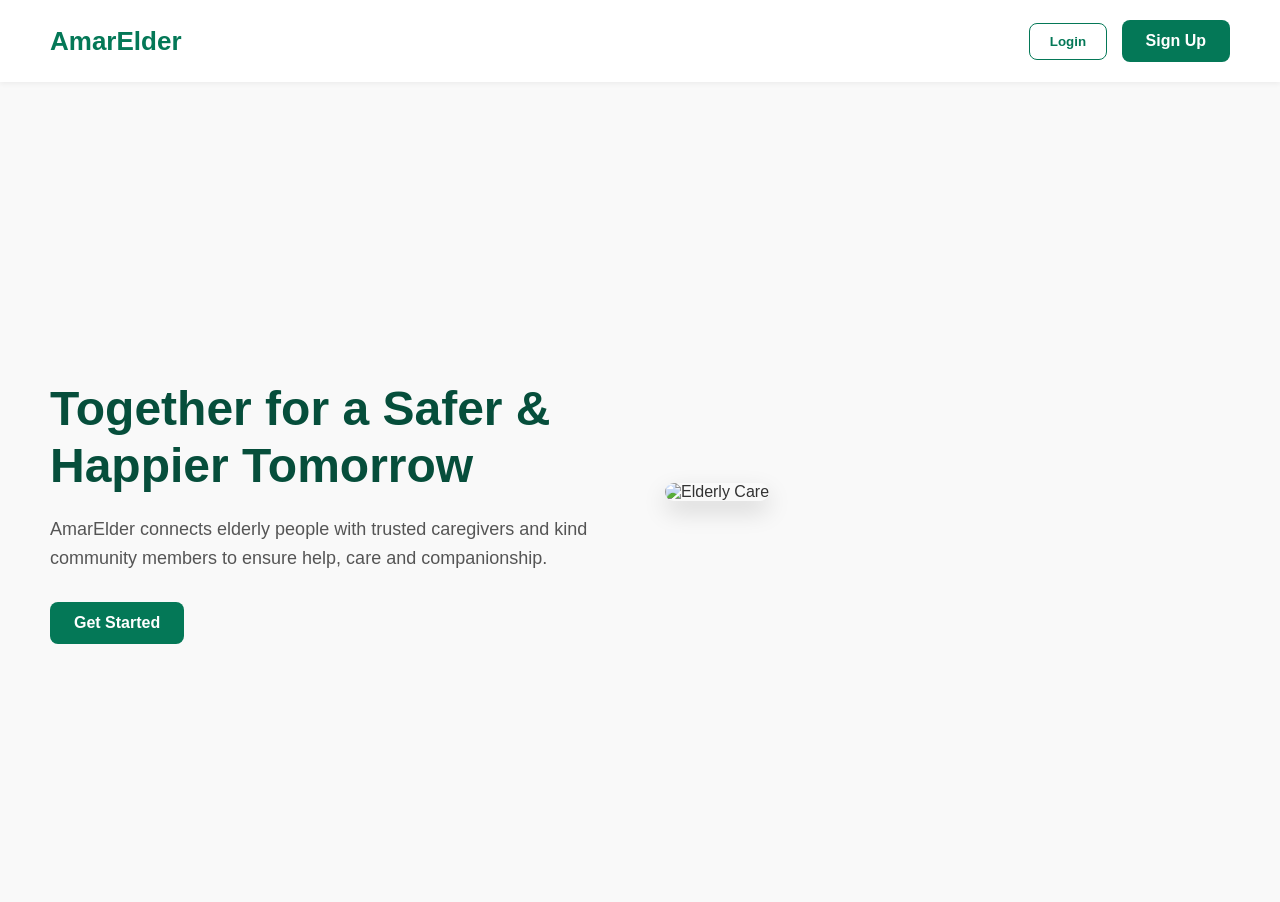
==== dashboard.html @ 89efa181 "Add files via upload" ====
<!DOCTYPE html>
<html lang="en">

<head>
    <meta charset="UTF-8">
    <meta name="viewport" content="width=device-width, initial-scale=1.0">
    <title>AmarElder Dashboard</title>
    <link rel="stylesheet" href="dashboard.css">
</head>

<body>

    <nav class="navbar">
        <h1 class="logo" onclick="showHome()">AmarElder</h1>
        <div class="nav-right">
            <span id="userName"></span>
            <button class="logout-btn" onclick="logout()">Logout</button>
        </div>
    </nav>

    <div class="layout">
        <aside class="sidebar">
            <h3>Dashboard Menu</h3>
            <button onclick="showSection('overview')">Dashboard Overview</button>
            <button onclick="showSection('profile')">My Profile</button>
            <button onclick="showSection('categories')">Help Categories</button>
            <button onclick="showSection('create')">Request Help</button>
            <button onclick="showSection('requests')">Help Requests</button>
            <button onclick="showSection('notifications')">Notifications</button>
            <button onclick="showSection('history')">History & Rating</button>
            <button onclick="showSection('reports')">Report an Issue</button>
        </aside>

        <main class="content">
            <section id="overview" class="section">
                <h2 id="welcome">Welcome to AmarElder!</h2>
                <p>Care, support and companionship for a safer and happier tomorrow.</p>

                <div class="stats">
                    <div class="stat-card">
                        <h3>Total Requests</h3>
                        <p id="totalRequests">0</p>
                    </div>
                    <div class="stat-card">
                        <h3>Pending Requests</h3>
                        <p id="pendingRequests">0</p>
                    </div>
                    <div class="stat-card">
                        <h3>Completed Requests</h3>
                        <p id="completedRequests">0</p>
                    </div>
                </div>

                <h3>Recent Help Requests</h3>
                <div id="recentRequests"></div>
            </section>

            <section id="profile" class="section hidden">
                <h2>My Profile</h2>
                <form id="profileForm">
                    <label>Full Name</label>
                    <input id="profileName" required>

                    <label>Email</label>
                    <input id="profileEmail" type="email" readonly>

                    <label>Phone Number</label>
                    <input id="profilePhone" type="tel" placeholder="Enter phone number">

                    <label>Address</label>
                    <textarea id="profileAddress" placeholder="Enter your address"></textarea>

                    <button type="submit" class="primary-btn">Save Profile</button>
                </form>
                <p id="profileMessage"></p>
            </section>

            <section id="categories" class="section hidden">
                <h2>Help Categories</h2>
                <div class="category-grid">
                    <div class="category-card">💊<h3>Medicine Help</h3>
                        <p>Help with collecting medicines.</p>
                    </div>
                    <div class="category-card">🛒<h3>Shopping</h3>
                        <p>Help with groceries and daily needs.</p>
                    </div>
                    <div class="category-card">🏥<h3>Hospital Support</h3>
                        <p>Help with hospital visits.</p>
                    </div>
                    <div class="category-card">📄<h3>Document Help</h3>
                        <p>Help with necessary documents.</p>
                    </div>
                    <div class="category-card">🤝<h3>Companionship</h3>
                        <p>Friendly visits and conversations.</p>
                    </div>
                    <div class="category-card">🏠<h3>Daily Assistance</h3>
                        <p>Support with everyday tasks.</p>
                    </div>
                </div>
            </section>

            <section id="create" class="section hidden">
                <h2>Request Help</h2>
                <form id="requestForm">
                    <label>Help Category</label>
                    <select id="requestCategory" required>
                        <option value="">Choose a category</option>
                        <option>Medicine Help</option>
                        <option>Shopping</option>
                        <option>Hospital Support</option>
                        <option>Document Help</option>
                        <option>Companionship</option>
                        <option>Daily Assistance</option>
                    </select>

                    <label>Describe Your Request</label>
                    <textarea id="requestDescription" required placeholder="Explain what help you need"></textarea>

                    <label>Location</label>
                    <input id="requestLocation" required placeholder="Enter your location">

                    <label>Priority</label>
                    <select id="requestPriority">
                        <option>Normal</option>
                        <option>Urgent</option>
                    </select>

                    <button type="submit" class="primary-btn">Submit Request</button>
                </form>
            </section>

            <section id="requests" class="section hidden">
                <h2>Help Requests</h2>
                <div id="requestList"></div>
            </section>

            <section id="notifications" class="section hidden">
                <h2>Notifications</h2>
                <div id="notificationList"></div>
            </section>

            <section id="history" class="section hidden">
                <h2>History & Rating</h2>
                <div id="historyList"></div>
            </section>

            <section id="reports" class="section hidden">
                <h2>Report an Issue</h2>
                <form id="reportForm">
                    <label>Issue Type</label>
                    <select id="reportType" required>
                        <option value="">Choose an issue</option>
                        <option>Safety Concern</option>
                        <option>Incorrect Information</option>
                        <option>Inappropriate Behaviour</option>
                        <option>Technical Problem</option>
                        <option>Other</option>
                    </select>

                    <label>Details</label>
                    <textarea id="reportDetails" required placeholder="Describe the issue"></textarea>

                    <button type="submit" class="primary-btn">Submit Report</button>
                </form>
                <h3>My Reports</h3>
                <div id="reportList"></div>
            </section>
        </main>
    </div>

    <script src="dashboard.js"></script>
</body>

</html>
---- dashboard.css ----
* {
    margin: 0;
    padding: 0;
    box-sizing: border-box;
}

body {
    font-family: Arial, sans-serif;
    background: #f9f9f9;
    color: #333;
}

.navbar {
    min-height: 75px;
    background: white;
    padding: 15px 35px;
    display: flex;
    align-items: center;
    justify-content: space-between;
    box-shadow: 0 2px 8px #00000012;
}

.logo {
    color: #047857;
    cursor: pointer;
    font-size: 27px;
}

.nav-right {
    display: flex;
    align-items: center;
    gap: 15px;
}

#userName {
    color: #047857;
    font-weight: bold;
}

.logout-btn {
    background: #dc2626;
    color: white;
    border: none;
    padding: 10px 16px;
    border-radius: 6px;
    cursor: pointer;
}

.layout {
    display: flex;
    min-height: calc(100vh - 75px);
}

.sidebar {
    width: 245px;
    background: #064e3b;
    padding: 25px 15px;
    flex-shrink: 0;
}

.sidebar h3 {
    color: white;
    margin-bottom: 20px;
    padding-left: 8px;
}

.sidebar button {
    display: block;
    width: 100%;
    text-align: left;
    background: transparent;
    color: white;
    border: none;
    padding: 13px 10px;
    margin-bottom: 5px;
    border-radius: 6px;
    cursor: pointer;
    font-size: 14px;
}

.sidebar button:hover {
    background: #047857;
}

.content {
    flex: 1;
    padding: 30px;
    min-width: 0;
}

.section h2 {
    color: #064e3b;
    margin-bottom: 18px;
}

.section>p {
    margin-bottom: 22px;
    line-height: 1.6;
}

.hidden {
    display: none !important;
}

.stats {
    display: grid;
    grid-template-columns: repeat(3, minmax(0, 1fr));
    gap: 18px;
    margin: 25px 0 30px;
}

.stat-card,
.category-card,
.item-card {
    background: white;
    padding: 22px;
    border-radius: 10px;
    box-shadow: 0 2px 10px #0000000d;
    border: 1px solid #e5e7eb;
}

.stat-card h3 {
    font-size: 15px;
    color: #555;
    margin-bottom: 15px;
}

.stat-card p {
    font-size: 30px;
    font-weight: bold;
    color: #047857;
}

.category-grid {
    display: grid;
    grid-template-columns: repeat(3, minmax(0, 1fr));
    gap: 18px;
    margin-top: 20px;
}

.category-card {
    font-size: 28px;
}

.category-card h3 {
    font-size: 17px;
    margin: 12px 0;
    color: #047857;
}

.category-card p {
    font-size: 14px;
    line-height: 1.5;
}

form {
    max-width: 650px;
    background: white;
    padding: 25px;
    border-radius: 10px;
    box-shadow: 0 2px 10px #0000000d;
}

label {
    display: block;
    font-weight: bold;
    margin: 15px 0 8px;
}

input,
select,
textarea {
    display: block;
    width: 100%;
    padding: 12px;
    border: 1px solid #d1d5db;
    border-radius: 6px;
    font: inherit;
    background: white;
}

textarea {
    min-height: 100px;
    resize: vertical;
}

input:focus,
select:focus,
textarea:focus {
    outline: 2px solid #a7f3d0;
    border-color: #047857;
}

.primary-btn,
.action-btn {
    background: #047857;
    color: white;
    border: none;
    padding: 11px 16px;
    border-radius: 6px;
    cursor: pointer;
    margin-top: 18px;
}

.primary-btn:hover,
.action-btn:hover {
    background: #065f46;
}

.item-card {
    margin: 15px 0;
    line-height: 1.7;
    overflow-wrap: anywhere;
}

.item-card h3 {
    color: #047857;
    margin-bottom: 8px;
}

.item-card button {
    margin-right: 8px;
}

.status {
    display: inline-block;
    padding: 3px 8px;
    border-radius: 5px;
    background: #d1fae5;
    color: #065f46;
    font-size: 13px;
}

.danger-btn {
    background: #dc2626;
}

.rating-select {
    width: auto;
    display: inline-block;
}

@media (max-width: 900px) {
    .layout {
        flex-direction: column;
    }

    .sidebar {
        width: 100%;
    }

    .sidebar button {
        display: inline-block;
        width: auto;
        margin: 3px;
    }

    .stats,
    .category-grid {
        grid-template-columns: repeat(2, minmax(0, 1fr));
    }
}

@media (max-width: 550px) {
    .navbar {
        padding: 15px;
        gap: 10px;
        flex-wrap: wrap;
    }

    .content {
        padding: 18px;
    }

    .stats,
    .category-grid {
        grid-template-columns: 1fr;
    }
}
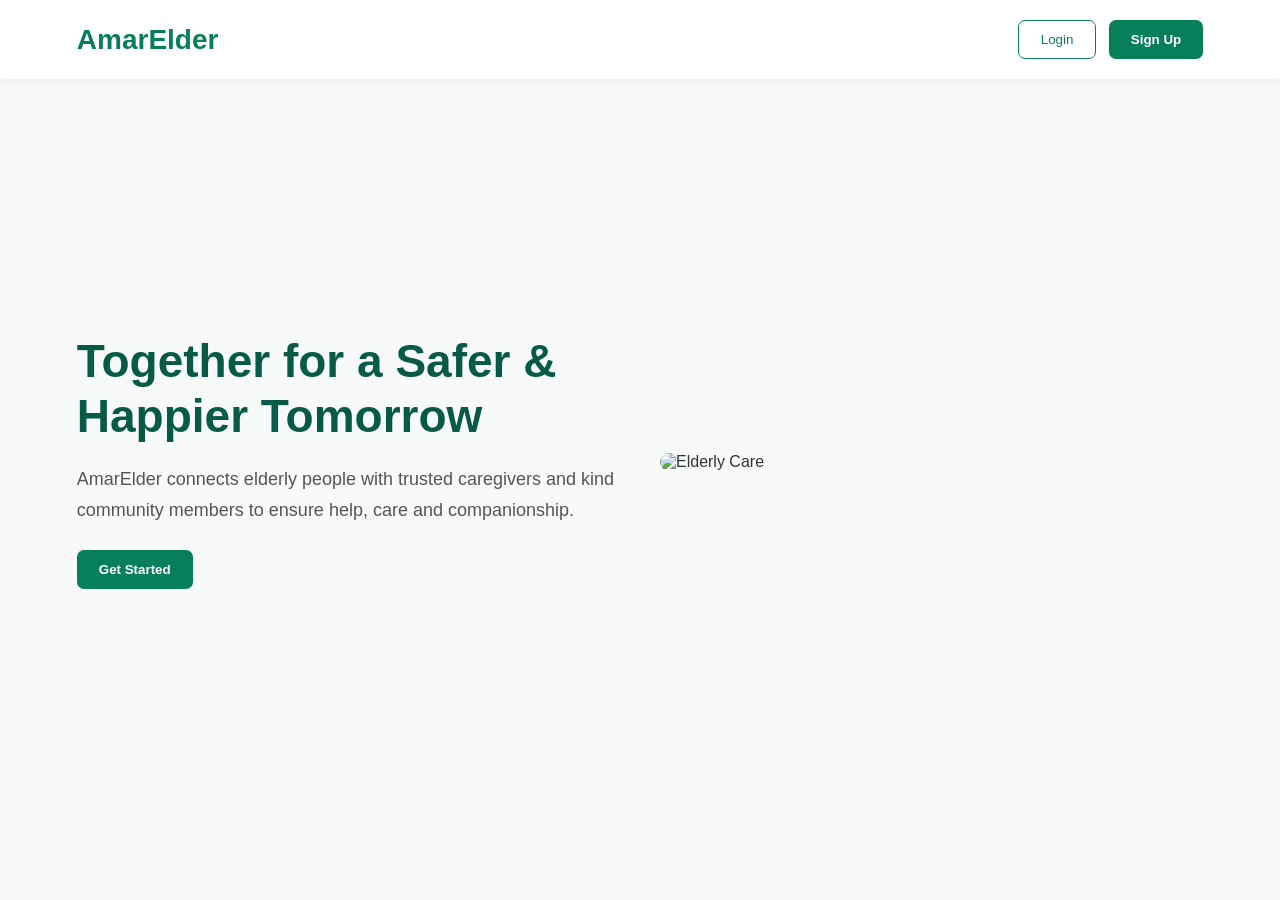
==== commit 175abf10: "Create AmerElder helper dashboard with feature" ====
--- a/dashboard.html
+++ b/dashboard.html
@@ -1,174 +1,125 @@
-<!DOCTYPE html>
-<html lang="en">
-
-<head>
-    <meta charset="UTF-8">
-    <meta name="viewport" content="width=device-width, initial-scale=1.0">
-    <title>AmarElder Dashboard</title>
-    <link rel="stylesheet" href="dashboard.css">
-</head>
-
-<body>
-
-    <nav class="navbar">
-        <h1 class="logo" onclick="showHome()">AmarElder</h1>
-        <div class="nav-right">
-            <span id="userName"></span>
-            <button class="logout-btn" onclick="logout()">Logout</button>
-        </div>
-    </nav>
-
-    <div class="layout">
-        <aside class="sidebar">
-            <h3>Dashboard Menu</h3>
-            <button onclick="showSection('overview')">Dashboard Overview</button>
-            <button onclick="showSection('profile')">My Profile</button>
-            <button onclick="showSection('categories')">Help Categories</button>
-            <button onclick="showSection('create')">Request Help</button>
-            <button onclick="showSection('requests')">Help Requests</button>
-            <button onclick="showSection('notifications')">Notifications</button>
-            <button onclick="showSection('history')">History & Rating</button>
-            <button onclick="showSection('reports')">Report an Issue</button>
-        </aside>
-
-        <main class="content">
-            <section id="overview" class="section">
-                <h2 id="welcome">Welcome to AmarElder!</h2>
-                <p>Care, support and companionship for a safer and happier tomorrow.</p>
-
-                <div class="stats">
-                    <div class="stat-card">
-                        <h3>Total Requests</h3>
-                        <p id="totalRequests">0</p>
-                    </div>
-                    <div class="stat-card">
-                        <h3>Pending Requests</h3>
-                        <p id="pendingRequests">0</p>
-                    </div>
-                    <div class="stat-card">
-                        <h3>Completed Requests</h3>
-                        <p id="completedRequests">0</p>
-                    </div>
-                </div>
-
-                <h3>Recent Help Requests</h3>
-                <div id="recentRequests"></div>
-            </section>
-
-            <section id="profile" class="section hidden">
-                <h2>My Profile</h2>
-                <form id="profileForm">
-                    <label>Full Name</label>
-                    <input id="profileName" required>
-
-                    <label>Email</label>
-                    <input id="profileEmail" type="email" readonly>
-
-                    <label>Phone Number</label>
-                    <input id="profilePhone" type="tel" placeholder="Enter phone number">
-
-                    <label>Address</label>
-                    <textarea id="profileAddress" placeholder="Enter your address"></textarea>
-
-                    <button type="submit" class="primary-btn">Save Profile</button>
-                </form>
-                <p id="profileMessage"></p>
-            </section>
-
-            <section id="categories" class="section hidden">
-                <h2>Help Categories</h2>
-                <div class="category-grid">
-                    <div class="category-card">💊<h3>Medicine Help</h3>
-                        <p>Help with collecting medicines.</p>
-                    </div>
-                    <div class="category-card">🛒<h3>Shopping</h3>
-                        <p>Help with groceries and daily needs.</p>
-                    </div>
-                    <div class="category-card">🏥<h3>Hospital Support</h3>
-                        <p>Help with hospital visits.</p>
-                    </div>
-                    <div class="category-card">📄<h3>Document Help</h3>
-                        <p>Help with necessary documents.</p>
-                    </div>
-                    <div class="category-card">🤝<h3>Companionship</h3>
-                        <p>Friendly visits and conversations.</p>
-                    </div>
-                    <div class="category-card">🏠<h3>Daily Assistance</h3>
-                        <p>Support with everyday tasks.</p>
-                    </div>
-                </div>
-            </section>
-
-            <section id="create" class="section hidden">
-                <h2>Request Help</h2>
-                <form id="requestForm">
-                    <label>Help Category</label>
-                    <select id="requestCategory" required>
-                        <option value="">Choose a category</option>
-                        <option>Medicine Help</option>
-                        <option>Shopping</option>
-                        <option>Hospital Support</option>
-                        <option>Document Help</option>
-                        <option>Companionship</option>
-                        <option>Daily Assistance</option>
-                    </select>
-
-                    <label>Describe Your Request</label>
-                    <textarea id="requestDescription" required placeholder="Explain what help you need"></textarea>
-
-                    <label>Location</label>
-                    <input id="requestLocation" required placeholder="Enter your location">
-
-                    <label>Priority</label>
-                    <select id="requestPriority">
-                        <option>Normal</option>
-                        <option>Urgent</option>
-                    </select>
-
-                    <button type="submit" class="primary-btn">Submit Request</button>
-                </form>
-            </section>
-
-            <section id="requests" class="section hidden">
-                <h2>Help Requests</h2>
-                <div id="requestList"></div>
-            </section>
-
-            <section id="notifications" class="section hidden">
-                <h2>Notifications</h2>
-                <div id="notificationList"></div>
-            </section>
-
-            <section id="history" class="section hidden">
-                <h2>History & Rating</h2>
-                <div id="historyList"></div>
-            </section>
-
-            <section id="reports" class="section hidden">
-                <h2>Report an Issue</h2>
-                <form id="reportForm">
-                    <label>Issue Type</label>
-                    <select id="reportType" required>
-                        <option value="">Choose an issue</option>
-                        <option>Safety Concern</option>
-                        <option>Incorrect Information</option>
-                        <option>Inappropriate Behaviour</option>
-                        <option>Technical Problem</option>
-                        <option>Other</option>
-                    </select>
-
-                    <label>Details</label>
-                    <textarea id="reportDetails" required placeholder="Describe the issue"></textarea>
-
-                    <button type="submit" class="primary-btn">Submit Report</button>
-                </form>
-                <h3>My Reports</h3>
-                <div id="reportList"></div>
-            </section>
-        </main>
-    </div>
-
-    <script src="dashboard.js"></script>
-</body>
-
-</html>+<!DOCTYPE html>
+<html lang="en">
+
+<head>
+    <meta charset="UTF-8">
+    <meta name="viewport" content="width=device-width, initial-scale=1.0">
+    <title>Helper Dashboard - AmarElder</title>
+    <link rel="stylesheet" href="../dashboard.css">
+</head>
+
+<body>
+
+    <div class="dashboard-layout">
+
+        <aside class="sidebar">
+            <h2 class="brand">AmarElder</h2>
+
+            <nav>
+                <a href="#" class="active" onclick="showSection('overview',this);return false;">Overview</a>
+                <a href="#" onclick="showSection('available',this);return false;">Available Requests</a>
+                <a href="#" onclick="showSection('my-tasks',this);return false;">My Requests</a>
+                <a href="#" onclick="showSection('notifications',this);return false;">Notifications</a>
+                <a href="#" onclick="showSection('profile',this);return false;">My Profile</a>
+            </nav>
+
+            <button class="btn-danger" onclick="logout()">Logout</button>
+        </aside>
+
+        <main class="main-content">
+
+            <header class="topbar">
+                <h2>Helper Dashboard</h2>
+                <p>Welcome, <span id="user-name"></span></p>
+            </header>
+
+            <section id="overview" class="section active">
+                <div class="welcome">
+                    <h2>Hello, <span id="welcome-name"></span>!</h2>
+                    <p>Thank you for helping others.</p>
+                </div>
+
+                <div class="stats-grid">
+                    <div class="stat-card">
+                        <h3 id="available-count">0</h3>
+                        <p>Available Requests</p>
+                    </div>
+                    <div class="stat-card">
+                        <h3 id="accepted-count">0</h3>
+                        <p>Accepted Requests</p>
+                    </div>
+                    <div class="stat-card">
+                        <h3 id="completed-count">0</h3>
+                        <p>Completed Requests</p>
+                    </div>
+                </div>
+
+                <div class="panel">
+                    <h3>My Recent Tasks</h3>
+                    <div id="recent-tasks"></div>
+                </div>
+            </section>
+
+            <section id="available" class="section">
+                <div class="panel">
+                    <h2>Available Help Requests</h2>
+                    <div id="available-list"></div>
+                </div>
+            </section>
+
+            <section id="my-tasks" class="section">
+                <div class="panel">
+                    <h2>My Accepted Requests</h2>
+                    <div id="my-task-list"></div>
+                </div>
+            </section>
+
+            <section id="notifications" class="section">
+                <div class="panel">
+                    <h2>Notifications</h2>
+                    <div id="notification-list"></div>
+                </div>
+            </section>
+
+            <section id="profile" class="section">
+                <div class="panel">
+                    <h2>My Profile</h2>
+
+                    <form id="profile-form">
+                        <div class="form-group">
+                            <label>Name</label>
+                            <input type="text" id="profile-name" required>
+                        </div>
+
+                        <div class="form-group">
+                            <label>Email</label>
+                            <input type="email" id="profile-email" readonly>
+                        </div>
+
+                        <div class="form-group">
+                            <label>Phone</label>
+                            <input type="text" id="profile-phone">
+                        </div>
+
+                        <div class="form-group">
+                            <label>Address</label>
+                            <input type="text" id="profile-address">
+                        </div>
+
+                        <div class="form-group">
+                            <label>Skills</label>
+                            <input type="text" id="profile-skills">
+                        </div>
+
+                        <button type="submit" class="btn">Update Profile</button>
+                    </form>
+                </div>
+            </section>
+
+        </main>
+    </div>
+
+    <script src="dashboard.js"></script>
+</body>
+
+</html>
--- a/dashboard.css
+++ b/dashboard.css
@@ -1,279 +1,257 @@
+@import url("../style.css");
+
 * {
     margin: 0;
     padding: 0;
     box-sizing: border-box;
 }
 
-body {
+html {
+    scroll-behavior: smooth;
+}
+
+.dashboard-body {
+    background: #f4f8f6;
     font-family: Arial, sans-serif;
-    background: #f9f9f9;
     color: #333;
 }
 
-.navbar {
-    min-height: 75px;
-    background: white;
-    padding: 15px 35px;
-    display: flex;
-    align-items: center;
-    justify-content: space-between;
-    box-shadow: 0 2px 8px #00000012;
+.dash-layout {
+    display: flex;
+    min-height: 100vh;
+}
+
+.sidebar {
+    width: 250px;
+    background: #075b46;
+    color: white;
+    padding: 25px 20px;
+    position: fixed;
+    height: 100vh;
 }
 
 .logo {
-    color: #047857;
-    cursor: pointer;
-    font-size: 27px;
-}
-
-.nav-right {
-    display: flex;
-    align-items: center;
-    gap: 15px;
-}
-
-#userName {
-    color: #047857;
+    display: block;
+    color: white;
+    font-size: 26px;
     font-weight: bold;
-}
-
-.logout-btn {
-    background: #dc2626;
+    text-decoration: none;
+    margin-bottom: 10px;
+}
+
+.sidebar p {
+    color: #d1fae5;
+    margin-bottom: 30px;
+}
+
+.sidebar nav {
+    display: flex;
+    flex-direction: column;
+    gap: 12px;
+}
+
+.side-link {
+    color: white;
+    text-decoration: none;
+    padding: 12px;
+    border-radius: 6px;
+    transition: 0.3s;
+}
+
+.side-link:hover,
+.side-link.active {
+    background: #087f5b;
+}
+
+.btn {
+    background: #087f5b;
     color: white;
     border: none;
-    padding: 10px 16px;
+    padding: 11px 20px;
     border-radius: 6px;
     cursor: pointer;
-}
-
-.layout {
-    display: flex;
-    min-height: calc(100vh - 75px);
-}
-
-.sidebar {
-    width: 245px;
-    background: #064e3b;
-    padding: 25px 15px;
-    flex-shrink: 0;
-}
-
-.sidebar h3 {
-    color: white;
-    margin-bottom: 20px;
-    padding-left: 8px;
-}
-
-.sidebar button {
-    display: block;
+    font-size: 15px;
+}
+
+.sidebar .btn {
     width: 100%;
-    text-align: left;
-    background: transparent;
-    color: white;
-    border: none;
-    padding: 13px 10px;
-    margin-bottom: 5px;
-    border-radius: 6px;
-    cursor: pointer;
-    font-size: 14px;
-}
-
-.sidebar button:hover {
-    background: #047857;
-}
-
-.content {
-    flex: 1;
+    margin-top: 30px;
+    background: #ffffff;
+    color: #075b46;
+    font-weight: bold;
+}
+
+.btn:hover {
+    opacity: 0.85;
+}
+
+.dash-main {
+    margin-left: 250px;
+    width: calc(100% - 250px);
     padding: 30px;
-    min-width: 0;
-}
-
-.section h2 {
-    color: #064e3b;
-    margin-bottom: 18px;
-}
-
-.section>p {
-    margin-bottom: 22px;
-    line-height: 1.6;
-}
-
-.hidden {
-    display: none !important;
+}
+
+.dash-top {
+    display: flex;
+    justify-content: space-between;
+    align-items: center;
+    margin-bottom: 30px;
+}
+
+.dash-top h1 {
+    font-size: 28px;
+    margin-top: 8px;
+}
+
+.muted {
+    color: #777;
+    font-size: 14px;
+}
+
+.tag {
+    background: #d1fae5;
+    color: #075b46;
+    padding: 10px 15px;
+    border-radius: 20px;
+    font-size: 13px;
 }
 
 .stats {
     display: grid;
-    grid-template-columns: repeat(3, minmax(0, 1fr));
-    gap: 18px;
-    margin: 25px 0 30px;
-}
-
-.stat-card,
-.category-card,
-.item-card {
-    background: white;
-    padding: 22px;
-    border-radius: 10px;
-    box-shadow: 0 2px 10px #0000000d;
-    border: 1px solid #e5e7eb;
-}
-
-.stat-card h3 {
-    font-size: 15px;
-    color: #555;
-    margin-bottom: 15px;
-}
-
-.stat-card p {
-    font-size: 30px;
-    font-weight: bold;
-    color: #047857;
-}
-
-.category-grid {
-    display: grid;
-    grid-template-columns: repeat(3, minmax(0, 1fr));
-    gap: 18px;
-    margin-top: 20px;
-}
-
-.category-card {
-    font-size: 28px;
-}
-
-.category-card h3 {
-    font-size: 17px;
-    margin: 12px 0;
-    color: #047857;
-}
-
-.category-card p {
-    font-size: 14px;
-    line-height: 1.5;
-}
-
-form {
-    max-width: 650px;
+    grid-template-columns: repeat(4, 1fr);
+    gap: 20px;
+    margin-bottom: 30px;
+}
+
+.stat-card {
     background: white;
     padding: 25px;
     border-radius: 10px;
-    box-shadow: 0 2px 10px #0000000d;
-}
-
-label {
+    box-shadow: 0 2px 10px rgba(0, 0, 0, 0.05);
+}
+
+.stat-card strong {
     display: block;
+    color: #087f5b;
+    font-size: 28px;
+    margin-bottom: 10px;
+}
+
+.stat-card span {
+    color: #666;
+    font-size: 14px;
+}
+
+.panel {
+    background: white;
+    padding: 25px;
+    margin-bottom: 25px;
+    border-radius: 10px;
+    box-shadow: 0 2px 10px rgba(0, 0, 0, 0.05);
+}
+
+.panel h2 {
+    color: #075b46;
+    font-size: 21px;
+    margin-bottom: 20px;
+}
+
+.request-list {
+    display: flex;
+    flex-direction: column;
+    gap: 15px;
+}
+
+.profile-grid {
+    display: grid;
+    grid-template-columns: 1fr 1fr;
+    gap: 20px;
+}
+
+.profile-grid label {
+    display: flex;
+    flex-direction: column;
+    gap: 8px;
     font-weight: bold;
-    margin: 15px 0 8px;
-}
-
-input,
-select,
-textarea {
-    display: block;
+    font-size: 14px;
+}
+
+.profile-grid input,
+.profile-grid textarea {
     width: 100%;
     padding: 12px;
-    border: 1px solid #d1d5db;
+    border: 1px solid #ddd;
     border-radius: 6px;
-    font: inherit;
-    background: white;
-}
-
-textarea {
-    min-height: 100px;
+    font-size: 14px;
+    outline: none;
+}
+
+.profile-grid input:focus,
+.profile-grid textarea:focus {
+    border-color: #087f5b;
+}
+
+.profile-grid input:disabled {
+    background: #f1f1f1;
+    color: #777;
+}
+
+.full {
+    grid-column: 1 / 3;
+}
+
+.profile-grid textarea {
     resize: vertical;
 }
 
-input:focus,
-select:focus,
-textarea:focus {
-    outline: 2px solid #a7f3d0;
-    border-color: #047857;
-}
-
-.primary-btn,
-.action-btn {
-    background: #047857;
-    color: white;
-    border: none;
-    padding: 11px 16px;
-    border-radius: 6px;
-    cursor: pointer;
-    margin-top: 18px;
-}
-
-.primary-btn:hover,
-.action-btn:hover {
-    background: #065f46;
-}
-
-.item-card {
-    margin: 15px 0;
-    line-height: 1.7;
-    overflow-wrap: anywhere;
-}
-
-.item-card h3 {
-    color: #047857;
-    margin-bottom: 8px;
-}
-
-.item-card button {
-    margin-right: 8px;
-}
-
-.status {
-    display: inline-block;
-    padding: 3px 8px;
-    border-radius: 5px;
-    background: #d1fae5;
-    color: #065f46;
-    font-size: 13px;
-}
-
-.danger-btn {
-    background: #dc2626;
-}
-
-.rating-select {
-    width: auto;
-    display: inline-block;
+#notification-list {
+    display: flex;
+    flex-direction: column;
+    gap: 12px;
 }
 
 @media (max-width: 900px) {
-    .layout {
+    .stats {
+        grid-template-columns: repeat(2, 1fr);
+    }
+}
+
+@media (max-width: 600px) {
+    .dash-layout {
+        display: block;
+    }
+
+    .sidebar {
+        position: relative;
+        width: 100%;
+        height: auto;
+    }
+
+    .sidebar nav {
+        gap: 5px;
+    }
+
+    .dash-main {
+        margin-left: 0;
+        width: 100%;
+        padding: 15px;
+    }
+
+    .dash-top {
         flex-direction: column;
-    }
-
-    .sidebar {
-        width: 100%;
-    }
-
-    .sidebar button {
-        display: inline-block;
-        width: auto;
-        margin: 3px;
-    }
-
-    .stats,
-    .category-grid {
-        grid-template-columns: repeat(2, minmax(0, 1fr));
-    }
-}
-
-@media (max-width: 550px) {
-    .navbar {
-        padding: 15px;
-        gap: 10px;
-        flex-wrap: wrap;
-    }
-
-    .content {
-        padding: 18px;
-    }
-
-    .stats,
-    .category-grid {
+        align-items: flex-start;
+        gap: 15px;
+    }
+
+    .stats {
         grid-template-columns: 1fr;
     }
+
+    .profile-grid {
+        grid-template-columns: 1fr;
+    }
+
+    .full {
+        grid-column: 1;
+    }
 }
